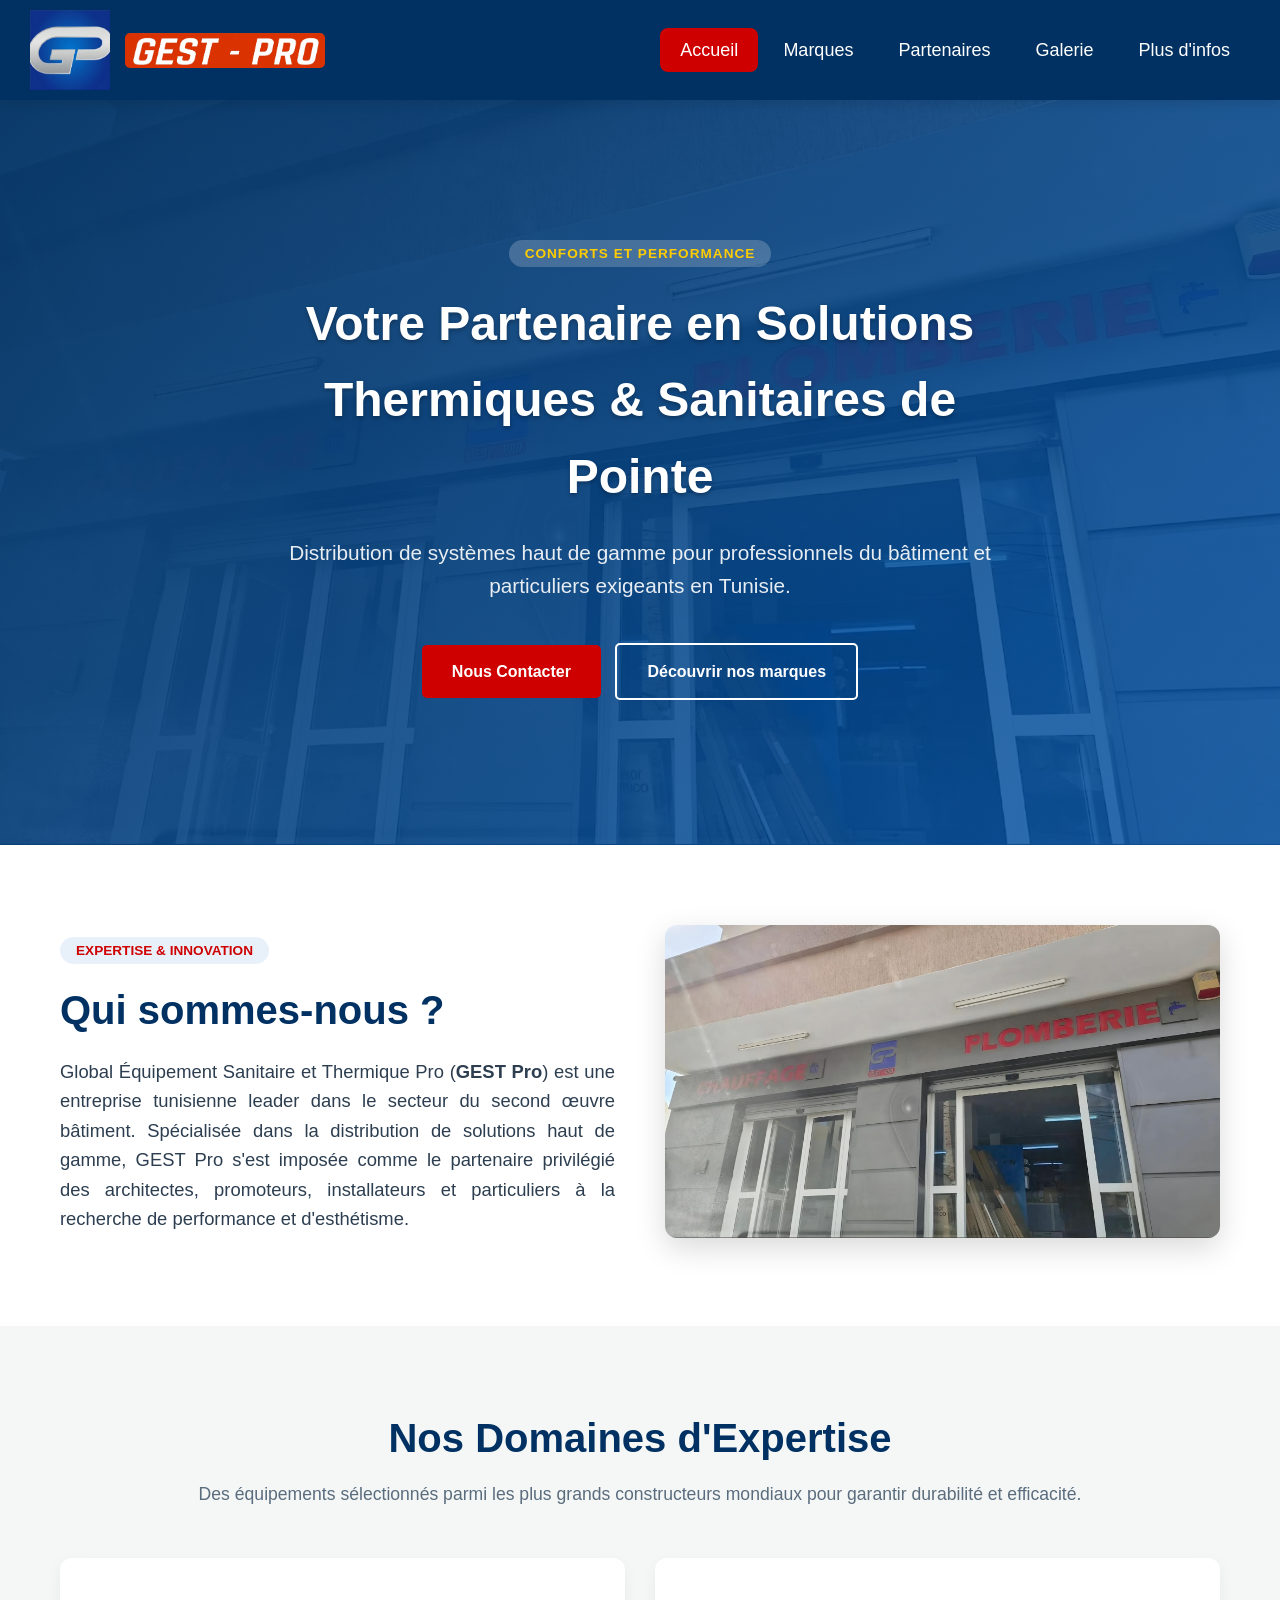
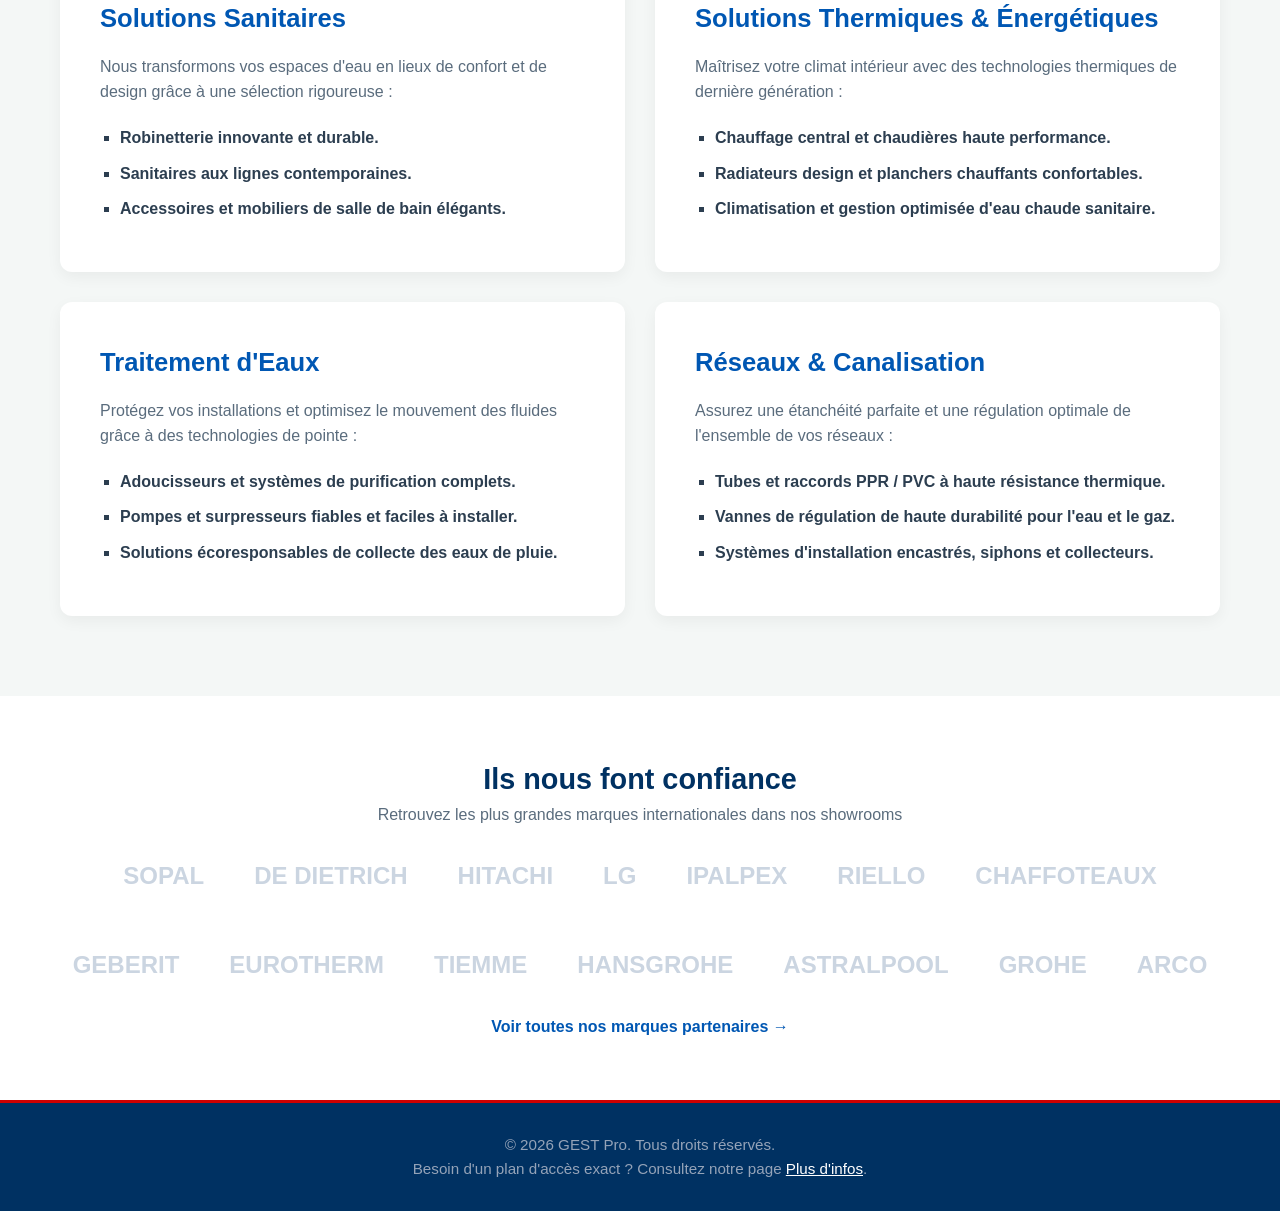
==== index.html @ e4197b11 "Fix HTML encoding issues in index.html" ====
<!DOCTYPE html>
<html lang="fr">
<head>
    <meta charset='utf-8'>
    <meta name='viewport' content='width=device-width, initial-scale=1'>
    <title>GEST Pro: Global Equipements Sanitaires et Thermiques Pro - Sousse</title>
    <meta name="description" content="GEST Pro à Sousse, Tunisie. Spécialiste en solutions thermiques, chauffage central, climatisation, plomberie et équipements sanitaires de haute qualité.">
    <meta name="keywords" content="GEST, GEST Pro, Global, Equipements, sanitaires, thermiques, sousse, gest pro sousse">
    <link rel="icon" type="image/png" href="pics/gestproimg.png"> 
    <link rel='stylesheet' href='index.css'>
    <script type="application/ld+json">
{
  "@context": "https://schema.org",
  "@type": "LocalBusiness",
  "name": "GEST Pro",
  "description": "Distributeur de solutions thermiques et sanitaires en Tunisie.",
  "image": "https://gest-pro-17.github.io/GEST-Pro/pics/facadeJour.png",
  "telephone": "+216 31 154 858",
  "email": "anouar.graja@gmail.com",
  "address": {
    "@type": "PostalAddress",
    "addressLocality": "Sousse",
    "addressCountry": "TN"
  },
  "openingHours": "Mo-Fr 08:00-17:30, Sa 08:00-14:30",
  "url": "https://gest-pro-17.github.io/GEST-Pro/"
}
</script>

</head>
<body>

    <header>
        <nav class="navbar">
            <div class="logo-container">
                <img src="pics/gestproimg.png" alt="Logo de GEST Pro" class="logo-icon" width="80" height="80">
                <img src="pics/gestprotext.png" alt="GEST Pro" class="logo-text" width="200" height="35">
            </div>
            <ul class="nav-links">
                <li><a href="index.html" class="active">Accueil</a></li>
                <li><a href="marques.html">Marques</a></li>
                <li><a href="partenaires.html">Partenaires</a></li>
                <li><a href="galerie.html">Galerie</a></li>
                <li><a href="infos.html">Plus d'infos</a></li>
            </ul>
        </nav>
    </header>

    <main>
        <section class="hero-section">
            <div class="hero-overlay"></div>
            <div class="container hero-content">
                <span class="badge-alt">CONFORTS ET PERFORMANCE</span>
                <h1>Votre Partenaire en Solutions Thermiques & Sanitaires de Pointe</h1>
                <p>Distribution de systèmes haut de gamme pour professionnels du bâtiment et particuliers exigeants en Tunisie.</p>
                <div class="hero-actions">
                    <a href="infos.html" class="btn btn-primary">Nous Contacter</a>
                    <a href="marques.html" class="btn btn-secondary">Découvrir nos marques</a>
                </div>
            </div>
        </section>

        <section class="about-gest">
            <div class="container">
                <div class="intro-container">
                    <div class="intro-text">
                        <span class="badge">EXPERTISE & INNOVATION</span>
                        <h2>Qui sommes-nous ?</h2>
                        <p class="lead">
                            Global Équipement Sanitaire et Thermique Pro (<strong>GEST Pro</strong>) est une entreprise tunisienne leader dans le secteur du second œuvre bâtiment. Spécialisée dans la distribution de solutions haut de gamme, GEST Pro s'est imposée comme le partenaire privilégié des architectes, promoteurs, installateurs et particuliers à la recherche de performance et d'esthétisme.
                        </p>
                    </div>
                    <div class="intro-image">
                        <img src="pics/facadeJour.png" alt="Façade de GEST Pro" class="facade-image">
                    </div>
                </div>
            </div>
        </section>

        <section class="expertise-section">
            <div class="container">
                <h2 class="section-title">Nos Domaines d'Expertise</h2>
                <p class="section-subtitle">Des équipements sélectionnés parmi les plus grands constructeurs mondiaux pour garantir durabilité et efficacité.</p>
                
                <div class="features-grid">
                    <div class="feature-card" id="sanitaires">
                        <div class="card-body">
                            <h3>Solutions Sanitaires</h3>
                            <p>Nous transformons vos espaces d'eau en lieux de confort et de design grâce à une sélection rigoureuse :</p>
                            <ul>
                                <li>Robinetterie innovante et durable.</li>
                                <li>Sanitaires aux lignes contemporaines.</li>
                                <li>Accessoires et mobiliers de salle de bain élégants.</li>
                            </ul>
                        </div>
                    </div>

                    <div class="feature-card" id="thermiques">
                        <div class="card-body">
                            <h3>Solutions Thermiques & Énergétiques</h3>
                            <p>Maîtrisez votre climat intérieur avec des technologies thermiques de dernière génération :</p>
                            <ul>
                                <li>Chauffage central et chaudières haute performance.</li>
                                <li>Radiateurs design et planchers chauffants confortables.</li>
                                <li>Climatisation et gestion optimisée d'eau chaude sanitaire.</li>
                            </ul>
                        </div>
                    </div>

                    <div class="feature-card" id="traitement-eaux">
                        <div class="card-body">
                            <h3>Traitement d'Eaux</h3>
                            <p>Protégez vos installations et optimisez le mouvement des fluides grâce à des technologies de pointe :</p>
                            <ul>
                                <li>Adoucisseurs et systèmes de purification complets.</li>
                                <li>Pompes et surpresseurs fiables et faciles à installer.</li>
                                <li>Solutions écoresponsables de collecte des eaux de pluie.</li>
                            </ul>
                        </div>
                    </div>

                    <div class="feature-card" id="reseaux-canalisation">
                        <div class="card-body">
                            <h3>Réseaux & Canalisation</h3>
                            <p>Assurez une étanchéité parfaite et une régulation optimale de l'ensemble de vos réseaux :</p>
                            <ul>
                                <li>Tubes et raccords PPR / PVC à haute résistance thermique.</li>
                                <li>Vannes de régulation de haute durabilité pour l'eau et le gaz.</li>
                                <li>Systèmes d'installation encastrés, siphons et collecteurs.</li>
                            </ul>
                        </div>
                    </div>
                </div>
            </div>
        </section>

        <section class="brands-preview">
            <div class="container text-center">
                <h3>Ils nous font confiance</h3>
                <p>Retrouvez les plus grandes marques internationales dans nos showrooms</p>
                <div class="brands-logos-placeholder">
                    <span>SOPAL</span>
                    <span>DE DIETRICH</span>
                    <span>HITACHI</span>
                    <span>LG</span>
                    <span>IPALPEX</span>
                    <span>RIELLO</span>
                    <span>CHAFFOTEAUX</span>
                    <span>GEBERIT</span>
                    <span>EUROTHERM</span>
                    <span>TIEMME</span>
                    <span>HANSGROHE</span>
                    <span>ASTRALPOOL</span>
                    <span>GROHE</span>
                    <span>ARCO</span>
                </div>
                <a href="marques.html" class="link-more">Voir toutes nos marques partenaires →</a>
            </div>
        </section>
    </main>

    <footer class="main-footer">
        <div class="container footer-content">
            <p>&copy; 2026 GEST Pro. Tous droits réservés.</p>
            <p>Besoin d'un plan d'accès exact ? Consultez notre page <a href="infos.html">Plus d'infos</a>.</p>
        </div>
    </footer>

</body>
</html>
---- index.css ----
/* --- ROOT VARIABLES & RESET --- */
:root {
    --primary-blue: #0057b3;
    --dark-blue: #003162;
    --accent-red: #ce0000;
    --text-dark: #2c3e50;
    --text-muted: #5a6c7d;
    --light-bg: #f4f7f6;
    --white: #ffffff;
    --transition-smooth: all 0.3s ease;
}

* {
    box-sizing: border-box;
    margin: 0;
    padding: 0;
}

body {
    font-family: 'Arial';
    color: var(--text-dark);
    line-height: 1.6;
    background-color: var(--white);
}

.container {
    max-width: 1200px;
    margin: 0 auto;
    padding: 0 20px;
}

/* --- NAVBAR STYLING --- */
.navbar {
    display: flex;
    justify-content: space-between;
    align-items: center;
    background-color: var(--dark-blue);
    color: var(--white);
    padding: 10px 30px;
    position: sticky;
    top: 0;
    z-index: 1000;
    box-shadow: 0 4px 10px rgba(0,0,0,0.1);
}

.logo-container {
    display: flex;
    align-items: center;
    gap: 15px;
}

.logo-text {
    border-radius: 5px;
}

.nav-links {
    list-style-type: none;
    display: flex;
    gap: 5px;
}

.nav-links li a {
    color: var(--white);
    text-decoration: none;
    padding: 12px 20px;
    font-size: 18px;
    font-weight: 500;
    transition: var(--transition-smooth);
}

.nav-links li a:hover, 
.nav-links li a.active {
    background-color: var(--accent-red);
    border-radius: 8px;
}

/* --- HERO SECTION --- */
.hero-section {
    position: relative;
    background: url('pics/facadeJour.png') no-repeat center center/cover;
    padding: 140px 0;
    color: var(--white);
    text-align: center;
}

.hero-overlay {
    position: absolute;
    top: 0;
    left: 0;
    width: 100%;
    height: 100%;
    background: linear-gradient(135deg, rgba(0, 49, 98, 0.95), rgba(0, 87, 179, 0.75));
    z-index: 1;
}

.hero-content {
    position: relative;
    z-index: 2;
    max-width: 800px;
}

.hero-content h1 {
    font-size: 3rem;
    margin: 20px 0;
    font-weight: bold;
    text-shadow: 0 2px 4px rgba(0,0,0,0.3);
}

.hero-content p {
    font-size: 1.3rem;
    margin-bottom: 35px;
    opacity: 0.9;
}

/* --- BUTTONS --- */
.btn {
    display: inline-block;
    padding: 14px 30px;
    font-size: 16px;
    font-weight: bold;
    text-decoration: none;
    border-radius: 5px;
    margin: 5px;
    transition: var(--transition-smooth);
}

.btn-primary {
    background-color: var(--accent-red);
    color: var(--white);
}

.btn-primary:hover {
    background-color: #a60000;
    transform: translateY(-2px);
}

.btn-secondary {
    background-color: transparent;
    color: var(--white);
    border: 2px solid var(--white);
}

.btn-secondary:hover {
    background-color: var(--white);
    color: var(--dark-blue);
}

/* --- BADGES --- */
.badge {
    background: #b3d1ef4e;
    color: var(--accent-red);
    padding: 6px 16px;
    border-radius: 20px;
    font-size: 0.85rem;
    font-weight: bold;
    text-transform: uppercase;
}

.badge-alt {
    background: rgba(255, 255, 255, 0.2);
    color: #ffcc00;
    padding: 6px 16px;
    border-radius: 20px;
    font-size: 0.85rem;
    font-weight: bold;
    letter-spacing: 1px;
}

/* --- ABOUT SECTION --- */
.about-gest {
    padding: 80px 0;
}

.intro-container {
    display: flex;
    align-items: center;
    gap: 50px;
}

.intro-text h2 {
    font-size: 2.5rem;
    margin: 15px 0;
    color: var(--dark-blue);
}

.lead {
    font-size: 1.15rem;
    color: var(--text-dark);
    text-align: justify;
}

.facade-image {
    width: 100%;
    height: auto;
    border-radius: 12px;
    box-shadow: 0 10px 30px rgba(0,0,0,0.15);
}

.intro-image, .intro-text {
    flex: 1;
}

/* --- EXPERTISE / GRID SECTION --- */
.expertise-section {
    background-color: var(--light-bg);
    padding: 80px 0;
}

.section-title {
    text-align: center;
    font-size: 2.5rem;
    color: var(--dark-blue);
    margin-bottom: 10px;
}

.section-subtitle {
    text-align: center;
    color: var(--text-muted);
    font-size: 1.1rem;
    margin-bottom: 50px;
}

.features-grid {
    display: grid;
    grid-template-columns: 1fr 1fr;
    gap: 30px;
}

.feature-card {
    background: var(--white);
    border-radius: 12px;
    box-shadow: 0 5px 15px rgba(0,0,0,0.05);
    display: flex;
    flex-direction: column;
    transition: var(--transition-smooth);
}

.feature-card:hover {
    transform: translateY(-5px);
    box-shadow: 0 12px 25px rgba(0,0,0,0.1);
}

.card-body {
    padding: 40px;
    flex-grow: 1; /* Permet aux cartes d'avoir toutes la même hauteur de manière dynamique */
}

.feature-card h3 {
    font-size: 1.6rem;
    color: var(--primary-blue);
    margin-bottom: 15px;
}

.feature-card p {
    color: var(--text-muted);
    margin-bottom: 20px;
}

.feature-card ul {
    list-style-type: square;
    padding-left: 20px;
    color: var(--text-dark);
    font-weight: bold;
}

.feature-card ul li {
    margin-bottom: 10px;
}

.card-images {
    padding: 0 40px 40px 40px;
    display: flex;
    gap: 15px;
    justify-content: center;
}

.feature-image {
    max-width: 48%;
    height: auto;
    object-fit: contain;
    border-radius: 6px;
}

.feature-image.single-img {
    max-width: 100%;
    max-height: 200px;
}

/* --- BRANDS PREVIEW --- */
.brands-preview {
    padding: 60px 0;
    text-align: center;
}

.brands-preview h3 {
    font-size: 1.8rem;
    color: var(--dark-blue);
}

.brands-preview p {
    color: var(--text-muted);
    margin-bottom: 30px;
}

.brands-logos-placeholder {
    display: flex;
    justify-content: center;
    gap: 50px;
    font-size: 1.5rem;
    font-weight: 900;
    color: #cbd5e1;
    margin-bottom: 30px;
    flex-wrap: wrap;
    font-family: 'Trebuchet MS', 'Lucida Sans Unicode', sans-serif;
}

.link-more {
    color: var(--primary-blue);
    text-decoration: none;
    font-weight: bold;
    transition: var(--transition-smooth);
}

.link-more:hover {
    color: var(--accent-red);
    text-decoration: underline;
}

/* --- FOOTER --- */
.main-footer {
    background-color: var(--dark-blue);
    color: #94a3b8;
    padding: 30px 0;
    text-align: center;
    font-size: 0.95rem;
    border-top: 3px solid var(--accent-red);
}

.main-footer a {
    color: var(--white);
    text-decoration: underline;
}

/* --- RESPONSIVE DESIGN --- */
@media (max-width: 968px) {
    .intro-container {
        flex-direction: column;
        text-align: center;
    }
    
    .hero-content h1 {
        font-size: 2.2rem;
    }

    .features-grid {
        grid-template-columns: 1fr;
    }

    .navbar {
        flex-direction: column;
        gap: 15px;
        padding: 15px;
    }
}


/* --- ADAPTATION MOBILE (RESPONSIVE) --- */
@media (max-width: 768px) {
    /* Menu de navigation responsive */
    .navbar {
        flex-direction: column;
        padding: 15px;
        gap: 15px;
        text-align: center;
    }
    
    .logo-container {
        flex-direction: column;
        gap: 8px;
    }
    
    .logo-text {
        max-width: 160px;
        height: auto;
    }
    
    .logo-icon {
        width: 60px;
        height: auto;
    }

    .nav-links {
        flex-wrap: wrap;
        justify-content: center;
        gap: 8px;
        width: 100%;
    }

    .nav-links li a {
        padding: 8px 14px;
        font-size: 15px;
    }

    /* Section Hero (Bannière d'accueil) */
    .hero-section {
        padding: 70px 20px;
    }

    .hero-content h1 {
        font-size: 1.8rem;
        line-height: 1.3;
    }

    .hero-content p {
        font-size: 1rem;
        margin-bottom: 25px;
    }

    .btn {
        width: 100%;
        max-width: 280px;
        padding: 12px 20px;
        margin: 5px 0;
    }

    /* Section Qui Sommes-Nous */
    .intro-container {
        flex-direction: column !important;
        gap: 30px;
        text-align: center;
    }
    
    .lead {
        text-align: center;
    }

    /* Grille de nos expertises */
    .features-grid {
        grid-template-columns: 1fr !important;
        gap: 20px;
    }
    
    .section-title {
        font-size: 1.8rem;
    }
    
    .section-subtitle {
        font-size: 1rem;
        margin-bottom: 30px;
    }

    /* Noms des marques en bas */
    .brands-logos-placeholder {
        gap: 20px;
        font-size: 1.1rem;
    }
    
    .main-footer {
        padding: 20px;
        text-align: center;
    }
}
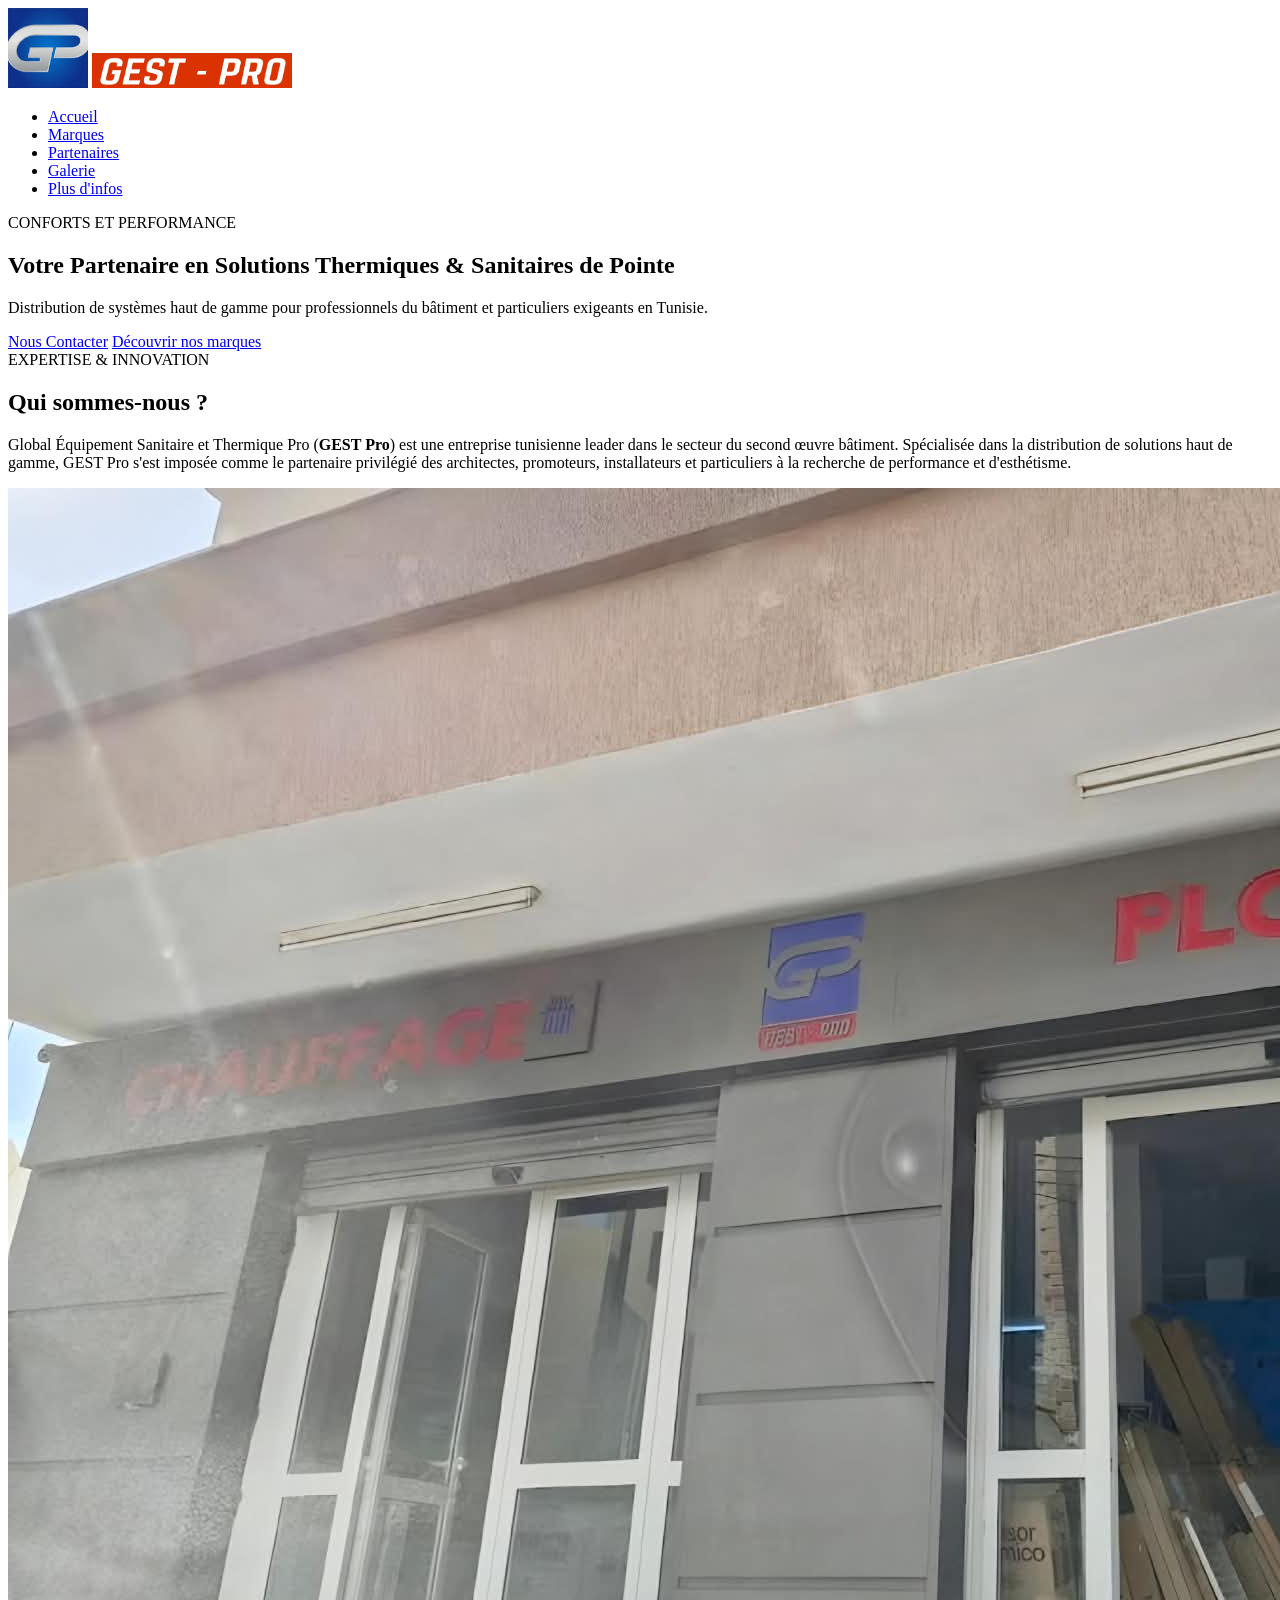
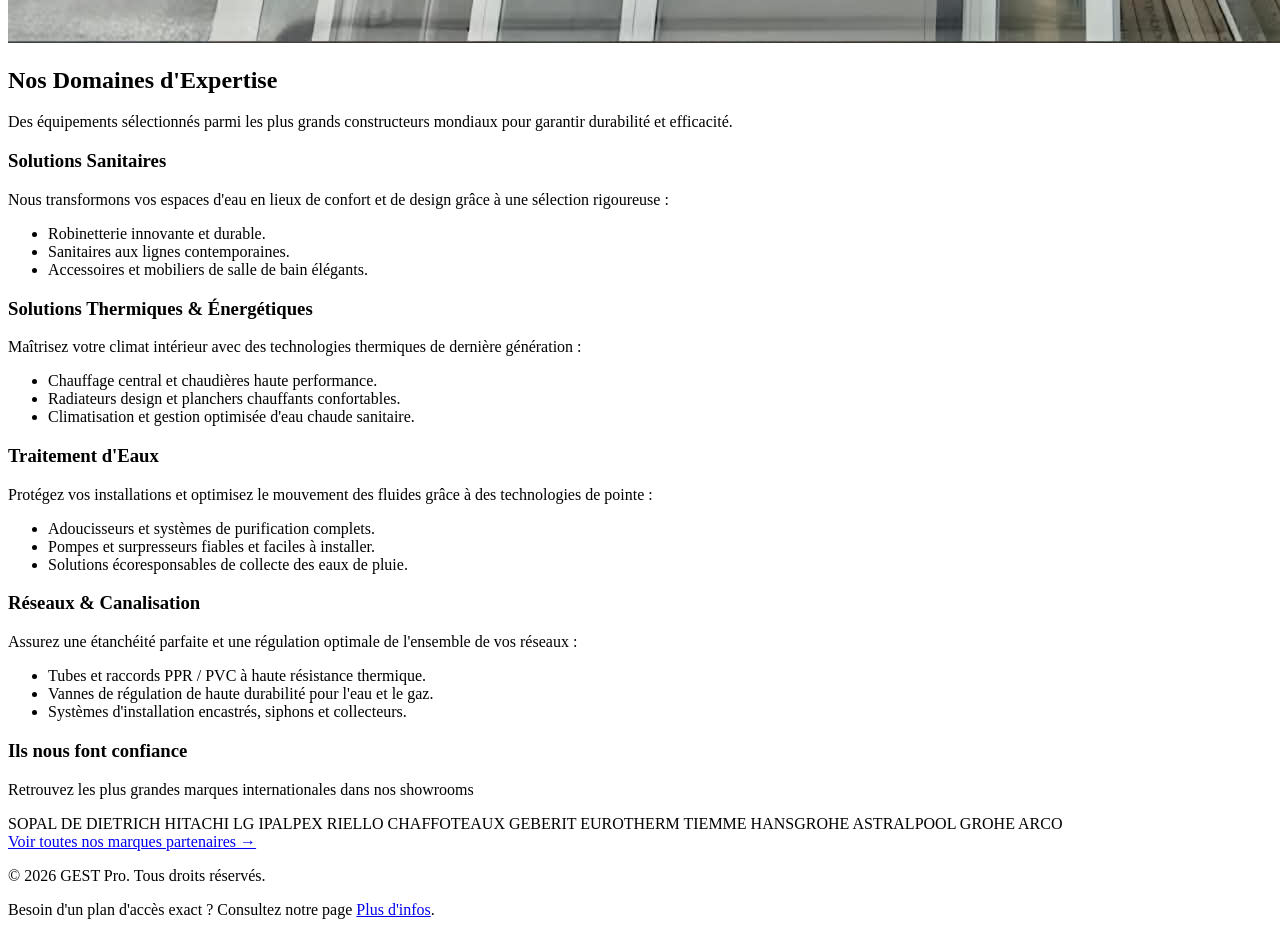
==== commit 78a710f8: "Fix HTML structure and update metadata" ====
--- a/index.html
+++ b/index.html
@@ -6,8 +6,7 @@
     <title>GEST Pro: Global Equipements Sanitaires et Thermiques Pro - Sousse</title>
     <meta name="description" content="GEST Pro à Sousse, Tunisie. Spécialiste en solutions thermiques, chauffage central, climatisation, plomberie et équipements sanitaires de haute qualité.">
     <meta name="keywords" content="GEST, GEST Pro, Global, Equipements, sanitaires, thermiques, sousse, gest pro sousse">
-    <link rel="icon" type="image/png" href="pics/gestproimg.png"> 
-    <link rel='stylesheet' href='index.css'>
+    <link rel="shortcut icon" href="pics/gestproimg.png"> <link rel="icon" type="image/png" sizes="32x32" href="pics/gestproimg.png"> 
     <script type="application/ld+json">
 {
   "@context": "https://schema.org",
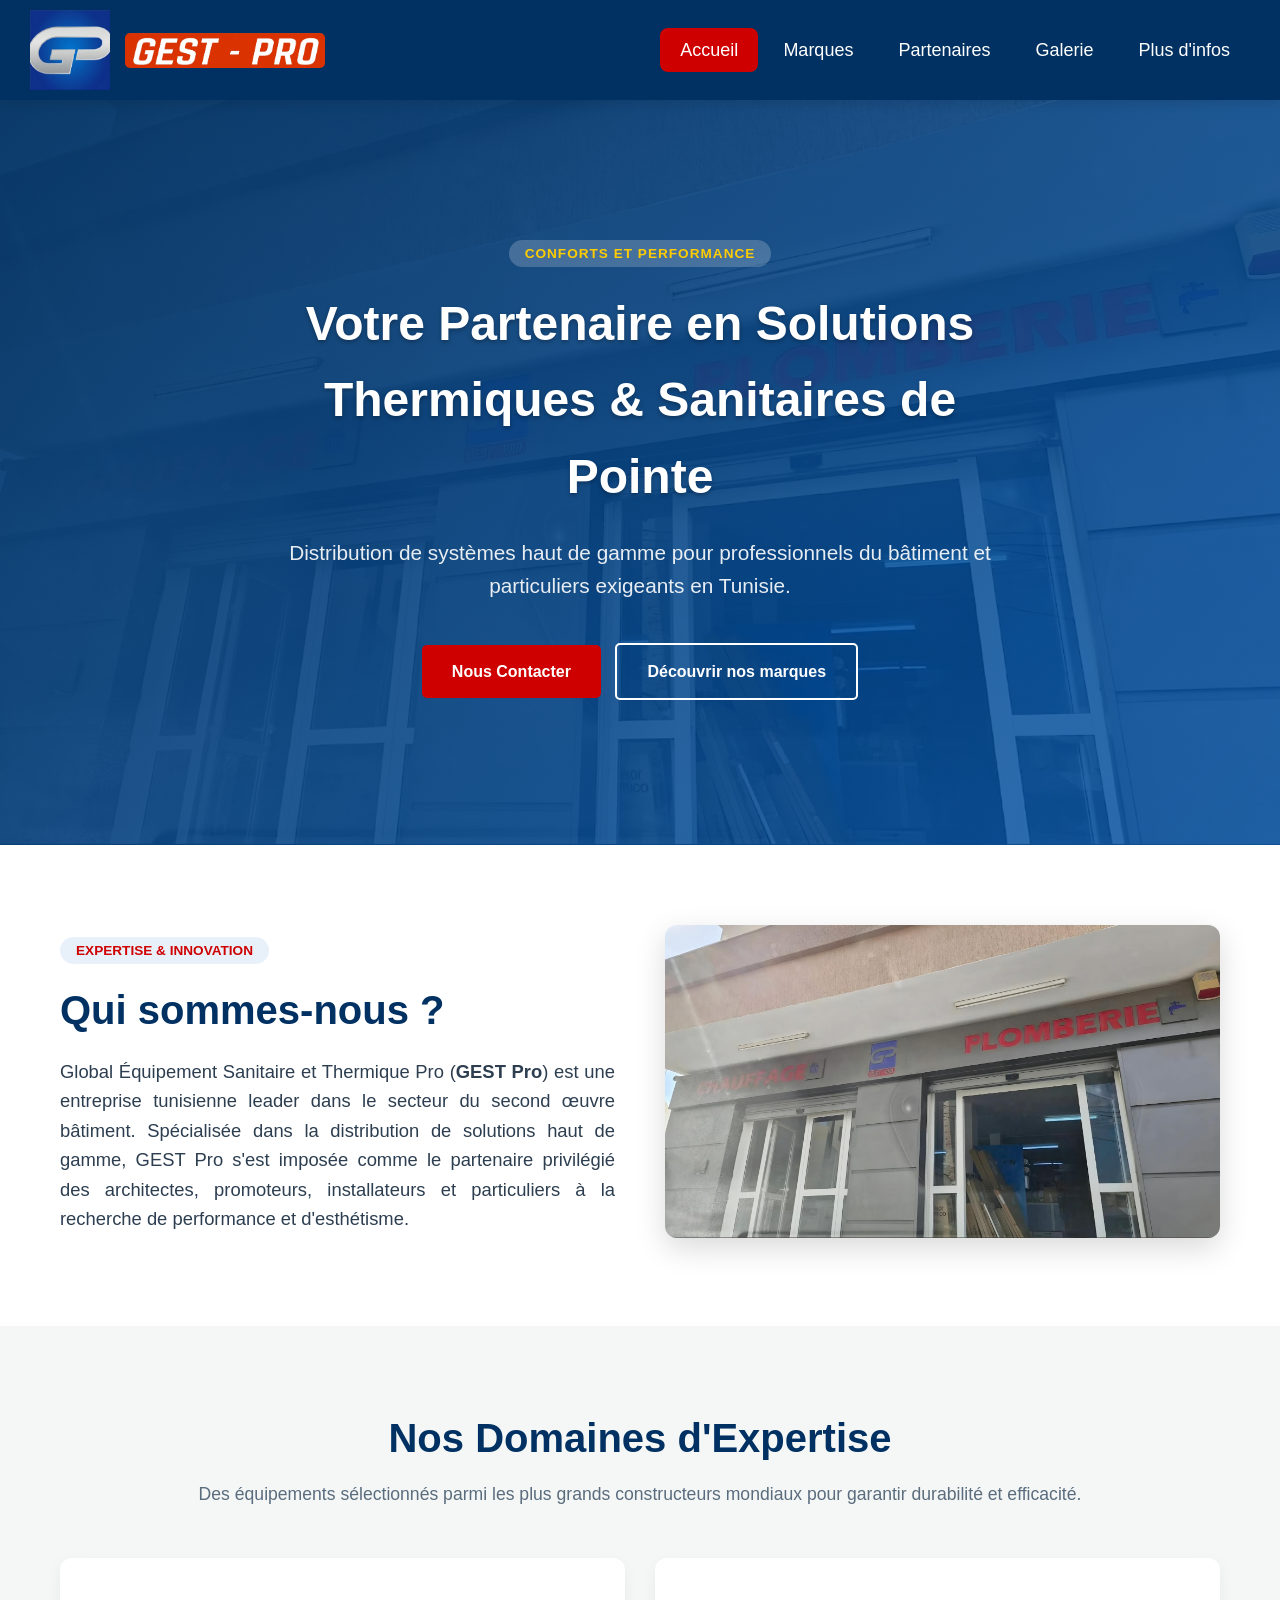
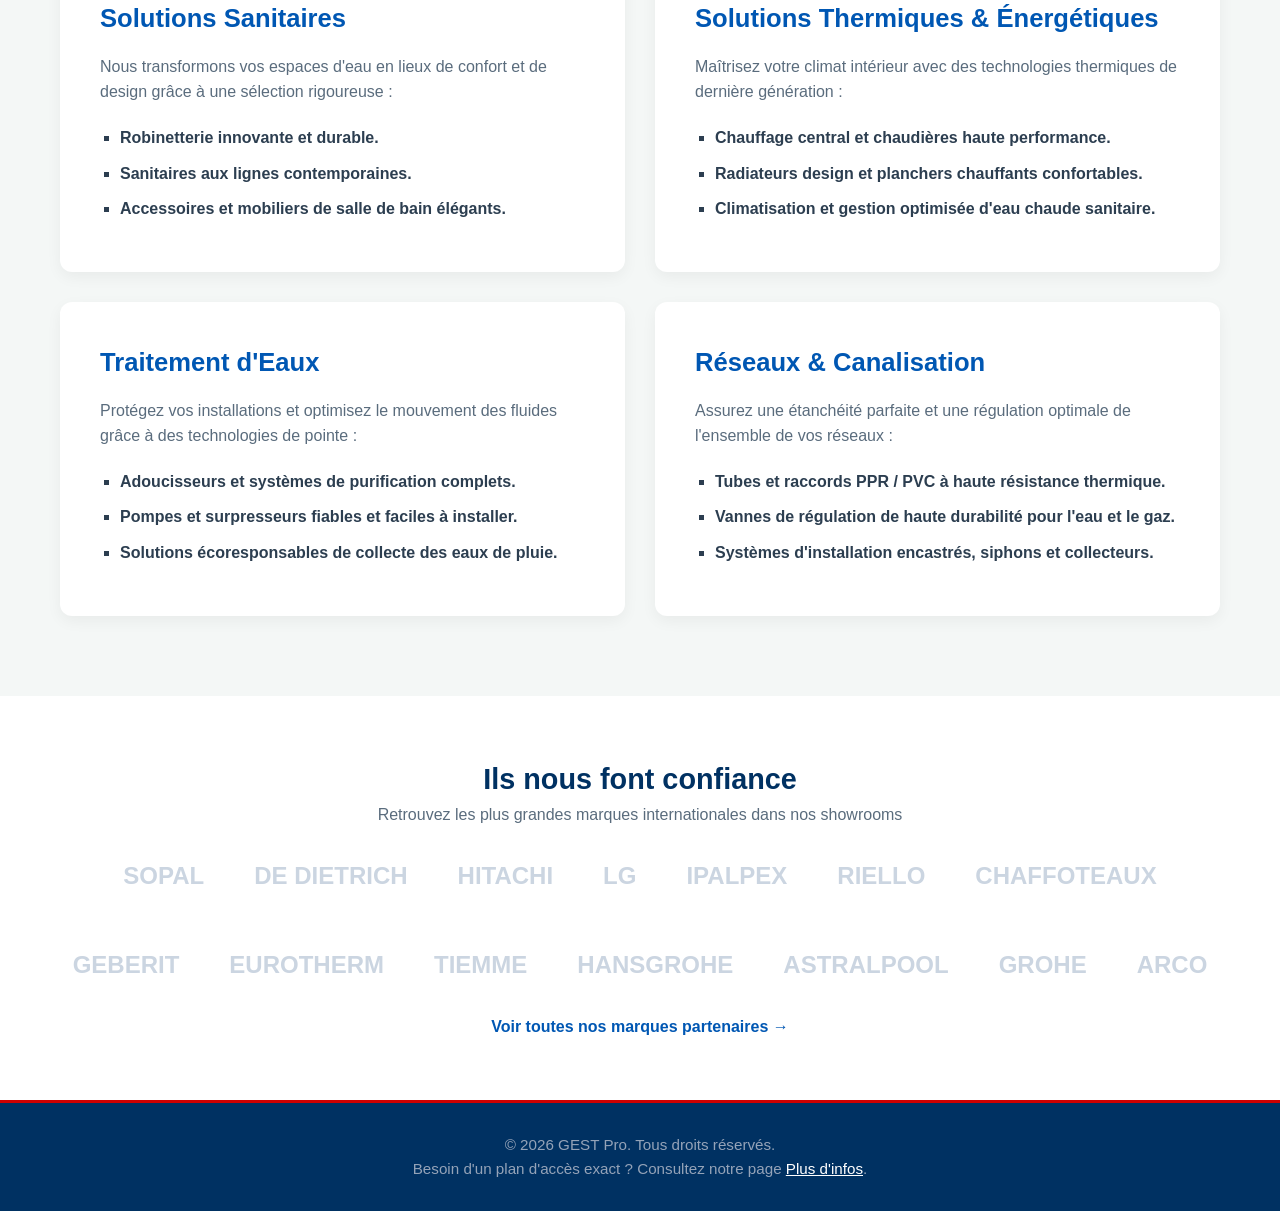
==== commit 55c7298f: "Update index.html" ====
--- a/index.html
+++ b/index.html
@@ -7,6 +7,7 @@
     <meta name="description" content="GEST Pro à Sousse, Tunisie. Spécialiste en solutions thermiques, chauffage central, climatisation, plomberie et équipements sanitaires de haute qualité.">
     <meta name="keywords" content="GEST, GEST Pro, Global, Equipements, sanitaires, thermiques, sousse, gest pro sousse">
     <link rel="shortcut icon" href="pics/gestproimg.png"> <link rel="icon" type="image/png" sizes="32x32" href="pics/gestproimg.png"> 
+    <link rel='stylesheet' href='index.css'>
     <script type="application/ld+json">
 {
   "@context": "https://schema.org",
--- a/index.css
+++ b/index.css
@@ -0,0 +1,462 @@
+/* --- ROOT VARIABLES & RESET --- */
+:root {
+    --primary-blue: #0057b3;
+    --dark-blue: #003162;
+    --accent-red: #ce0000;
+    --text-dark: #2c3e50;
+    --text-muted: #5a6c7d;
+    --light-bg: #f4f7f6;
+    --white: #ffffff;
+    --transition-smooth: all 0.3s ease;
+}
+
+* {
+    box-sizing: border-box;
+    margin: 0;
+    padding: 0;
+}
+
+body {
+    font-family: 'Arial';
+    color: var(--text-dark);
+    line-height: 1.6;
+    background-color: var(--white);
+}
+
+.container {
+    max-width: 1200px;
+    margin: 0 auto;
+    padding: 0 20px;
+}
+
+/* --- NAVBAR STYLING --- */
+.navbar {
+    display: flex;
+    justify-content: space-between;
+    align-items: center;
+    background-color: var(--dark-blue);
+    color: var(--white);
+    padding: 10px 30px;
+    position: sticky;
+    top: 0;
+    z-index: 1000;
+    box-shadow: 0 4px 10px rgba(0,0,0,0.1);
+}
+
+.logo-container {
+    display: flex;
+    align-items: center;
+    gap: 15px;
+}
+
+.logo-text {
+    border-radius: 5px;
+}
+
+.nav-links {
+    list-style-type: none;
+    display: flex;
+    gap: 5px;
+}
+
+.nav-links li a {
+    color: var(--white);
+    text-decoration: none;
+    padding: 12px 20px;
+    font-size: 18px;
+    font-weight: 500;
+    transition: var(--transition-smooth);
+}
+
+.nav-links li a:hover, 
+.nav-links li a.active {
+    background-color: var(--accent-red);
+    border-radius: 8px;
+}
+
+/* --- HERO SECTION --- */
+.hero-section {
+    position: relative;
+    background: url('pics/facadeJour.png') no-repeat center center/cover;
+    padding: 140px 0;
+    color: var(--white);
+    text-align: center;
+}
+
+.hero-overlay {
+    position: absolute;
+    top: 0;
+    left: 0;
+    width: 100%;
+    height: 100%;
+    background: linear-gradient(135deg, rgba(0, 49, 98, 0.95), rgba(0, 87, 179, 0.75));
+    z-index: 1;
+}
+
+.hero-content {
+    position: relative;
+    z-index: 2;
+    max-width: 800px;
+}
+
+.hero-content h1 {
+    font-size: 3rem;
+    margin: 20px 0;
+    font-weight: bold;
+    text-shadow: 0 2px 4px rgba(0,0,0,0.3);
+}
+
+.hero-content p {
+    font-size: 1.3rem;
+    margin-bottom: 35px;
+    opacity: 0.9;
+}
+
+/* --- BUTTONS --- */
+.btn {
+    display: inline-block;
+    padding: 14px 30px;
+    font-size: 16px;
+    font-weight: bold;
+    text-decoration: none;
+    border-radius: 5px;
+    margin: 5px;
+    transition: var(--transition-smooth);
+}
+
+.btn-primary {
+    background-color: var(--accent-red);
+    color: var(--white);
+}
+
+.btn-primary:hover {
+    background-color: #a60000;
+    transform: translateY(-2px);
+}
+
+.btn-secondary {
+    background-color: transparent;
+    color: var(--white);
+    border: 2px solid var(--white);
+}
+
+.btn-secondary:hover {
+    background-color: var(--white);
+    color: var(--dark-blue);
+}
+
+/* --- BADGES --- */
+.badge {
+    background: #b3d1ef4e;
+    color: var(--accent-red);
+    padding: 6px 16px;
+    border-radius: 20px;
+    font-size: 0.85rem;
+    font-weight: bold;
+    text-transform: uppercase;
+}
+
+.badge-alt {
+    background: rgba(255, 255, 255, 0.2);
+    color: #ffcc00;
+    padding: 6px 16px;
+    border-radius: 20px;
+    font-size: 0.85rem;
+    font-weight: bold;
+    letter-spacing: 1px;
+}
+
+/* --- ABOUT SECTION --- */
+.about-gest {
+    padding: 80px 0;
+}
+
+.intro-container {
+    display: flex;
+    align-items: center;
+    gap: 50px;
+}
+
+.intro-text h2 {
+    font-size: 2.5rem;
+    margin: 15px 0;
+    color: var(--dark-blue);
+}
+
+.lead {
+    font-size: 1.15rem;
+    color: var(--text-dark);
+    text-align: justify;
+}
+
+.facade-image {
+    width: 100%;
+    height: auto;
+    border-radius: 12px;
+    box-shadow: 0 10px 30px rgba(0,0,0,0.15);
+}
+
+.intro-image, .intro-text {
+    flex: 1;
+}
+
+/* --- EXPERTISE / GRID SECTION --- */
+.expertise-section {
+    background-color: var(--light-bg);
+    padding: 80px 0;
+}
+
+.section-title {
+    text-align: center;
+    font-size: 2.5rem;
+    color: var(--dark-blue);
+    margin-bottom: 10px;
+}
+
+.section-subtitle {
+    text-align: center;
+    color: var(--text-muted);
+    font-size: 1.1rem;
+    margin-bottom: 50px;
+}
+
+.features-grid {
+    display: grid;
+    grid-template-columns: 1fr 1fr;
+    gap: 30px;
+}
+
+.feature-card {
+    background: var(--white);
+    border-radius: 12px;
+    box-shadow: 0 5px 15px rgba(0,0,0,0.05);
+    display: flex;
+    flex-direction: column;
+    transition: var(--transition-smooth);
+}
+
+.feature-card:hover {
+    transform: translateY(-5px);
+    box-shadow: 0 12px 25px rgba(0,0,0,0.1);
+}
+
+.card-body {
+    padding: 40px;
+    flex-grow: 1; /* Permet aux cartes d'avoir toutes la même hauteur de manière dynamique */
+}
+
+.feature-card h3 {
+    font-size: 1.6rem;
+    color: var(--primary-blue);
+    margin-bottom: 15px;
+}
+
+.feature-card p {
+    color: var(--text-muted);
+    margin-bottom: 20px;
+}
+
+.feature-card ul {
+    list-style-type: square;
+    padding-left: 20px;
+    color: var(--text-dark);
+    font-weight: bold;
+}
+
+.feature-card ul li {
+    margin-bottom: 10px;
+}
+
+.card-images {
+    padding: 0 40px 40px 40px;
+    display: flex;
+    gap: 15px;
+    justify-content: center;
+}
+
+.feature-image {
+    max-width: 48%;
+    height: auto;
+    object-fit: contain;
+    border-radius: 6px;
+}
+
+.feature-image.single-img {
+    max-width: 100%;
+    max-height: 200px;
+}
+
+/* --- BRANDS PREVIEW --- */
+.brands-preview {
+    padding: 60px 0;
+    text-align: center;
+}
+
+.brands-preview h3 {
+    font-size: 1.8rem;
+    color: var(--dark-blue);
+}
+
+.brands-preview p {
+    color: var(--text-muted);
+    margin-bottom: 30px;
+}
+
+.brands-logos-placeholder {
+    display: flex;
+    justify-content: center;
+    gap: 50px;
+    font-size: 1.5rem;
+    font-weight: 900;
+    color: #cbd5e1;
+    margin-bottom: 30px;
+    flex-wrap: wrap;
+    font-family: 'Trebuchet MS', 'Lucida Sans Unicode', sans-serif;
+}
+
+.link-more {
+    color: var(--primary-blue);
+    text-decoration: none;
+    font-weight: bold;
+    transition: var(--transition-smooth);
+}
+
+.link-more:hover {
+    color: var(--accent-red);
+    text-decoration: underline;
+}
+
+/* --- FOOTER --- */
+.main-footer {
+    background-color: var(--dark-blue);
+    color: #94a3b8;
+    padding: 30px 0;
+    text-align: center;
+    font-size: 0.95rem;
+    border-top: 3px solid var(--accent-red);
+}
+
+.main-footer a {
+    color: var(--white);
+    text-decoration: underline;
+}
+
+/* --- RESPONSIVE DESIGN --- */
+@media (max-width: 968px) {
+    .intro-container {
+        flex-direction: column;
+        text-align: center;
+    }
+    
+    .hero-content h1 {
+        font-size: 2.2rem;
+    }
+
+    .features-grid {
+        grid-template-columns: 1fr;
+    }
+
+    .navbar {
+        flex-direction: column;
+        gap: 15px;
+        padding: 15px;
+    }
+}
+
+
+/* --- ADAPTATION MOBILE (RESPONSIVE) --- */
+@media (max-width: 768px) {
+    /* Menu de navigation responsive */
+    .navbar {
+        flex-direction: column;
+        padding: 15px;
+        gap: 15px;
+        text-align: center;
+    }
+    
+    .logo-container {
+        flex-direction: column;
+        gap: 8px;
+    }
+    
+    .logo-text {
+        max-width: 160px;
+        height: auto;
+    }
+    
+    .logo-icon {
+        width: 60px;
+        height: auto;
+    }
+
+    .nav-links {
+        flex-wrap: wrap;
+        justify-content: center;
+        gap: 8px;
+        width: 100%;
+    }
+
+    .nav-links li a {
+        padding: 8px 14px;
+        font-size: 15px;
+    }
+
+    /* Section Hero (Bannière d'accueil) */
+    .hero-section {
+        padding: 70px 20px;
+    }
+
+    .hero-content h1 {
+        font-size: 1.8rem;
+        line-height: 1.3;
+    }
+
+    .hero-content p {
+        font-size: 1rem;
+        margin-bottom: 25px;
+    }
+
+    .btn {
+        width: 100%;
+        max-width: 280px;
+        padding: 12px 20px;
+        margin: 5px 0;
+    }
+
+    /* Section Qui Sommes-Nous */
+    .intro-container {
+        flex-direction: column !important;
+        gap: 30px;
+        text-align: center;
+    }
+    
+    .lead {
+        text-align: center;
+    }
+
+    /* Grille de nos expertises */
+    .features-grid {
+        grid-template-columns: 1fr !important;
+        gap: 20px;
+    }
+    
+    .section-title {
+        font-size: 1.8rem;
+    }
+    
+    .section-subtitle {
+        font-size: 1rem;
+        margin-bottom: 30px;
+    }
+
+    /* Noms des marques en bas */
+    .brands-logos-placeholder {
+        gap: 20px;
+        font-size: 1.1rem;
+    }
+    
+    .main-footer {
+        padding: 20px;
+        text-align: center;
+    }
+}
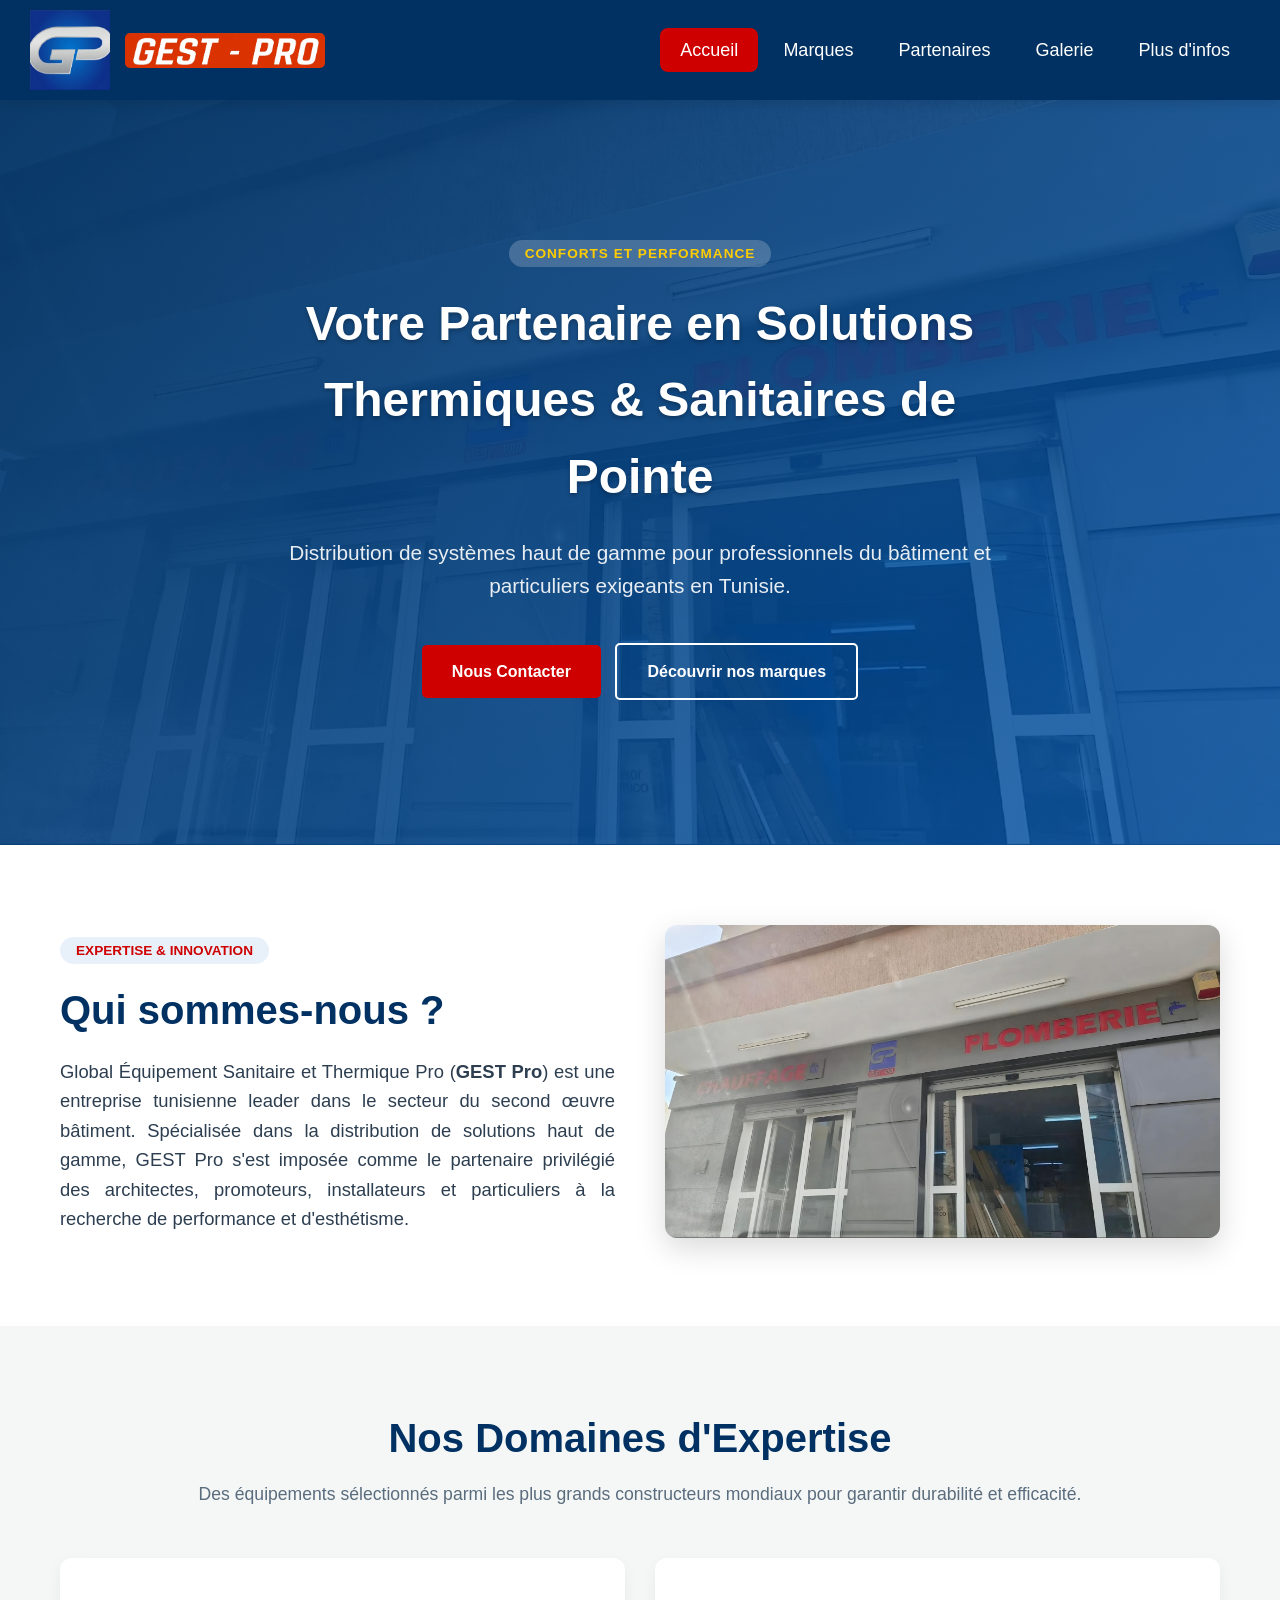
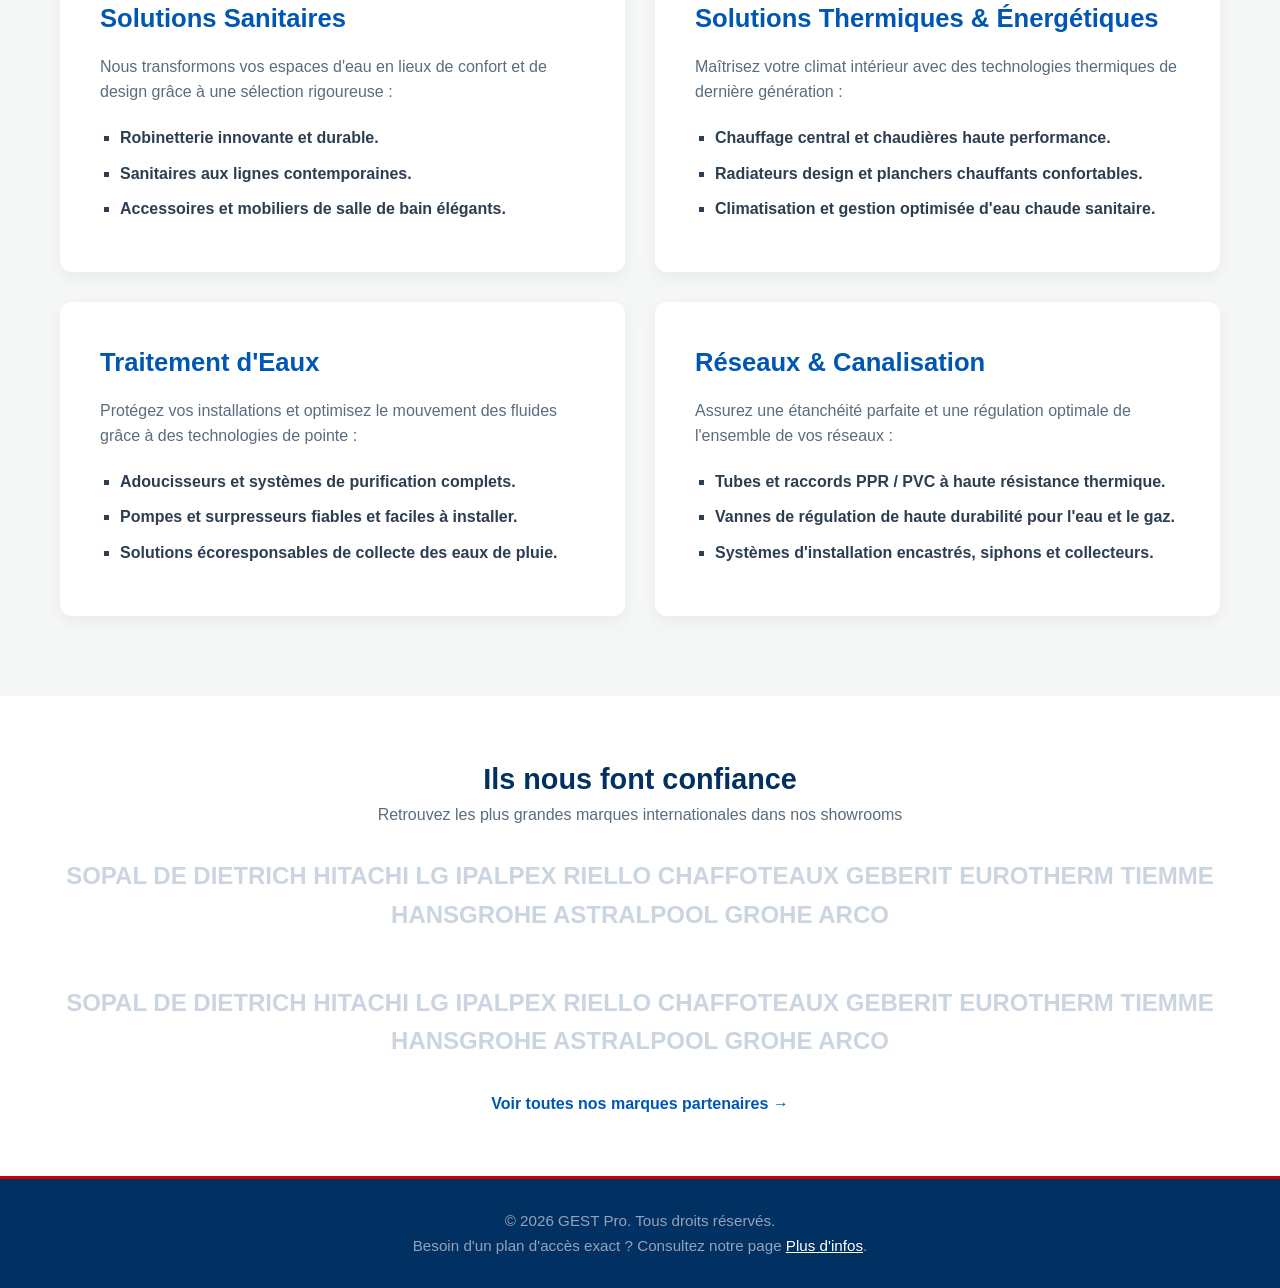
==== commit 43003302: "looking for animation" ====
--- a/index.html
+++ b/index.html
@@ -139,21 +139,39 @@
                 <h3>Ils nous font confiance</h3>
                 <p>Retrouvez les plus grandes marques internationales dans nos showrooms</p>
                 <div class="brands-logos-placeholder">
-                    <span>SOPAL</span>
-                    <span>DE DIETRICH</span>
-                    <span>HITACHI</span>
-                    <span>LG</span>
-                    <span>IPALPEX</span>
-                    <span>RIELLO</span>
-                    <span>CHAFFOTEAUX</span>
-                    <span>GEBERIT</span>
-                    <span>EUROTHERM</span>
-                    <span>TIEMME</span>
-                    <span>HANSGROHE</span>
-                    <span>ASTRALPOOL</span>
-                    <span>GROHE</span>
-                    <span>ARCO</span>
-                </div>
+                      <div class="brands-track">
+                        <span>SOPAL</span>
+                        <span>DE DIETRICH</span>
+                        <span>HITACHI</span>
+                        <span>LG</span>
+                        <span>IPALPEX</span>
+                        <span>RIELLO</span>
+                        <span>CHAFFOTEAUX</span>
+                        <span>GEBERIT</span>
+                        <span>EUROTHERM</span>
+                        <span>TIEMME</span>
+                        <span>HANSGROHE</span>
+                        <span>ASTRALPOOL</span>
+                        <span>GROHE</span>
+                        <span>ARCO</span>
+                      </div>
+                      <div class="brands-track" aria-hidden="true">
+                        <span>SOPAL</span>
+                        <span>DE DIETRICH</span>
+                        <span>HITACHI</span>
+                        <span>LG</span>
+                        <span>IPALPEX</span>
+                        <span>RIELLO</span>
+                        <span>CHAFFOTEAUX</span>
+                        <span>GEBERIT</span>
+                        <span>EUROTHERM</span>
+                        <span>TIEMME</span>
+                        <span>HANSGROHE</span>
+                        <span>ASTRALPOOL</span>
+                        <span>GROHE</span>
+                        <span>ARCO</span>
+                      </div>
+                    </div>
                 <a href="marques.html" class="link-more">Voir toutes nos marques partenaires →</a>
             </div>
         </section>
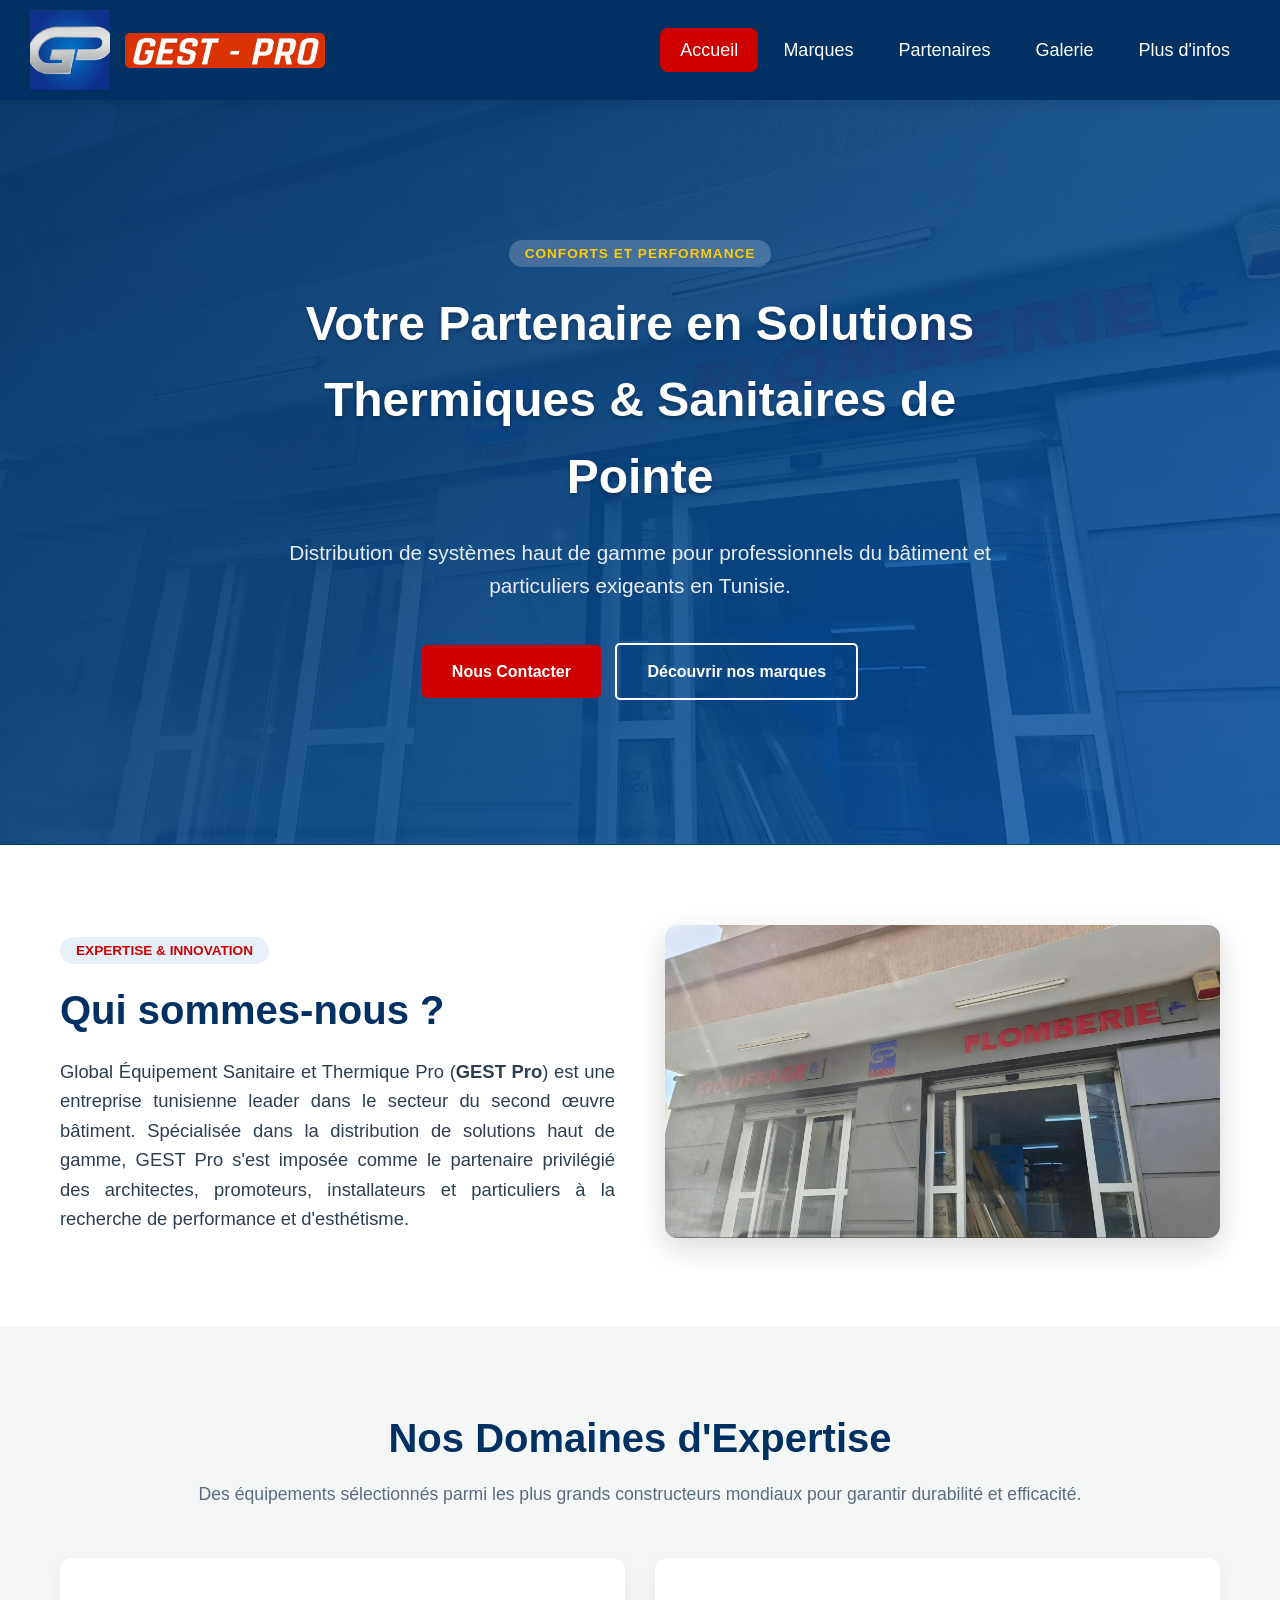
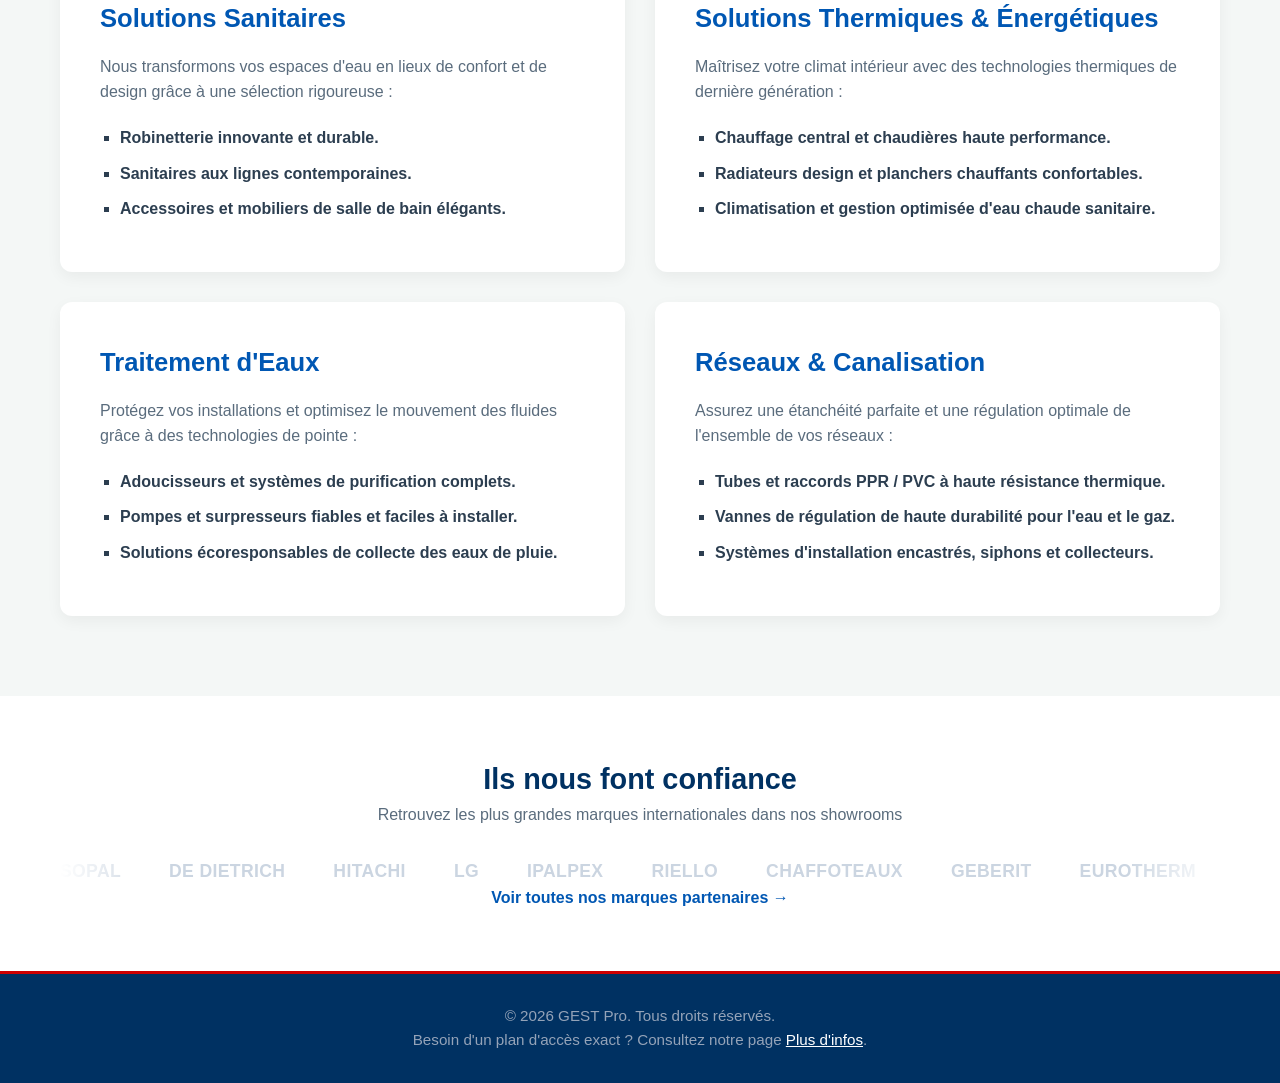
==== commit 4e8da032: "Refactor index.html for SEO improvements Updated the HTML structure and added Open Graph meta tags f" ====
--- a/index.html
+++ b/index.html
@@ -3,6 +3,7 @@
 <head>
     <meta charset='utf-8'>
     <meta name='viewport' content='width=device-width, initial-scale=1'>
+    <meta property="og:site_name" content="GEST Pro">
     <title>GEST Pro: Global Equipements Sanitaires et Thermiques Pro - Sousse</title>
     <meta name="description" content="GEST Pro à Sousse, Tunisie. Spécialiste en solutions thermiques, chauffage central, climatisation, plomberie et équipements sanitaires de haute qualité.">
     <meta name="keywords" content="GEST, GEST Pro, Global, Equipements, sanitaires, thermiques, sousse, gest pro sousse">
@@ -11,7 +12,7 @@
     <script type="application/ld+json">
 {
   "@context": "https://schema.org",
-  "@type": "LocalBusiness",
+  "@type": "WebSite",
   "name": "GEST Pro",
   "description": "Distributeur de solutions thermiques et sanitaires en Tunisie.",
   "image": "https://gest-pro-17.github.io/GEST-Pro/pics/facadeJour.png",
--- a/index.css
+++ b/index.css
@@ -303,15 +303,40 @@
 }
 
 .brands-logos-placeholder {
-    display: flex;
-    justify-content: center;
-    gap: 50px;
-    font-size: 1.5rem;
-    font-weight: 900;
-    color: #cbd5e1;
-    margin-bottom: 30px;
-    flex-wrap: wrap;
-    font-family: 'Trebuchet MS', 'Lucida Sans Unicode', sans-serif;
+  display: flex;
+  overflow: hidden;
+  width: 100%;
+  gap: 3rem;
+  -webkit-mask-image: linear-gradient(to right, transparent, black 8%, black 92%, transparent);
+  mask-image: linear-gradient(to right, transparent, black 8%, black 92%, transparent);
+}
+
+.brands-track {
+  display: flex;
+  flex-shrink: 0;
+  align-items: center;
+  gap: 3rem;
+  min-width: 100%;
+  animation: scroll-brands 25s linear infinite;
+}
+
+.brands-logos-placeholder span {
+  white-space: nowrap;
+  flex-shrink: 0;
+  font-weight: 700;
+  font-size: 1.1rem;
+  letter-spacing: 0.02em;
+  color: #cbd5e1;
+}
+
+@keyframes scroll-brands {
+  from { transform: translateX(0); }
+  to   { transform: translateX(calc(-100% - 3rem)); }
+}
+
+/* optional: pause on hover */
+.brands-logos-placeholder:hover .brands-track {
+  animation-play-state: paused;
 }
 
 .link-more {
